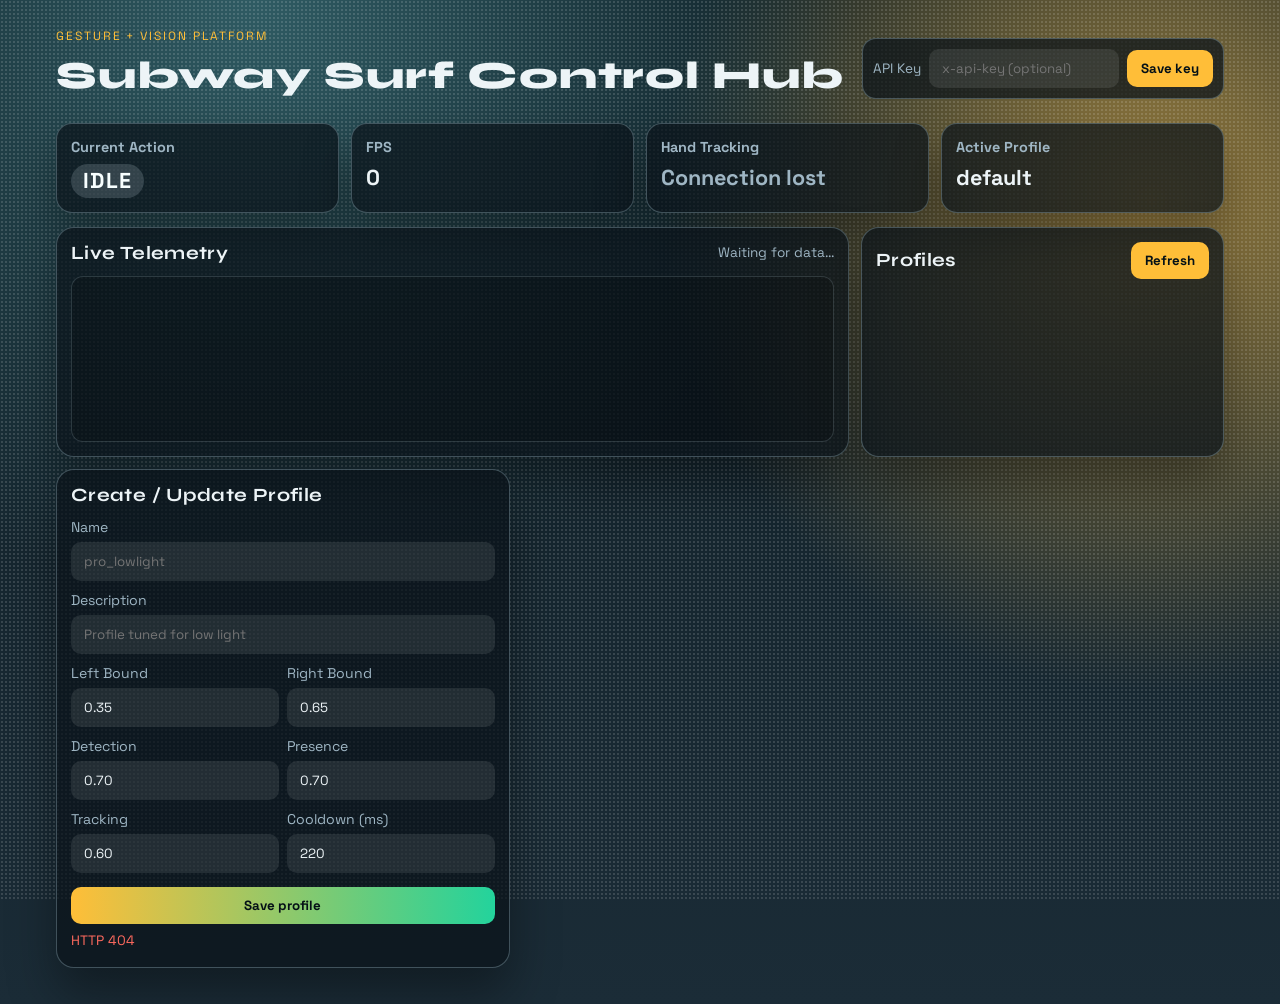
==== dashboard/index.html @ 1eea5410 "feat: rebuild project architecture with API, dashboard and tests" ====
<!doctype html>
<html lang="en">
<head>
  <meta charset="UTF-8">
  <meta name="viewport" content="width=device-width, initial-scale=1.0">
  <title>Subway Surf Control Hub</title>
  <link rel="preconnect" href="https://fonts.googleapis.com">
  <link rel="preconnect" href="https://fonts.gstatic.com" crossorigin>
  <link href="https://fonts.googleapis.com/css2?family=Space+Grotesk:wght@400;500;700&family=Syne:wght@600;700;800&display=swap" rel="stylesheet">
  <link rel="stylesheet" href="./styles.css">
</head>
<body>
  <div class="noise-layer"></div>
  <main class="app-shell">
    <header class="topbar">
      <div>
        <p class="eyebrow">Gesture + Vision Platform</p>
        <h1>Subway Surf Control Hub</h1>
      </div>
      <div class="api-key-box">
        <label for="apiKeyInput">API Key</label>
        <input id="apiKeyInput" type="password" placeholder="x-api-key (optional)">
        <button id="saveApiKeyBtn" type="button">Save key</button>
      </div>
    </header>

    <section class="metrics-grid">
      <article class="metric-card">
        <h2>Current Action</h2>
        <p id="actionBadge" class="badge neutral">IDLE</p>
      </article>
      <article class="metric-card">
        <h2>FPS</h2>
        <p id="fpsValue">0</p>
      </article>
      <article class="metric-card">
        <h2>Hand Tracking</h2>
        <p id="trackingState" class="subtle">Offline</p>
      </article>
      <article class="metric-card">
        <h2>Active Profile</h2>
        <p id="activeProfile">default</p>
      </article>
    </section>

    <section class="workspace">
      <article class="panel panel-wide">
        <div class="panel-head">
          <h3>Live Telemetry</h3>
          <p id="lastUpdateText">Waiting for data...</p>
        </div>
        <div class="sparkline-wrap">
          <canvas id="fpsSparkline" width="860" height="180" aria-label="FPS history chart"></canvas>
        </div>
      </article>

      <article class="panel">
        <div class="panel-head">
          <h3>Profiles</h3>
          <button id="refreshProfilesBtn" type="button">Refresh</button>
        </div>
        <div id="profilesList" class="profile-list"></div>
      </article>

      <article class="panel">
        <div class="panel-head">
          <h3>Create / Update Profile</h3>
        </div>
        <form id="profileForm">
          <label>
            Name
            <input id="profileName" required pattern="[A-Za-z0-9_-]{1,40}" placeholder="pro_lowlight">
          </label>
          <label>
            Description
            <input id="profileDescription" required maxlength="140" placeholder="Profile tuned for low light">
          </label>

          <div class="inline-group">
            <label>
              Left Bound
              <input id="leftBound" type="number" min="0.05" max="0.90" step="0.01" value="0.35">
            </label>
            <label>
              Right Bound
              <input id="rightBound" type="number" min="0.10" max="0.95" step="0.01" value="0.65">
            </label>
          </div>

          <div class="inline-group">
            <label>
              Detection
              <input id="detectionConfidence" type="number" min="0.1" max="1.0" step="0.01" value="0.70">
            </label>
            <label>
              Presence
              <input id="presenceConfidence" type="number" min="0.1" max="1.0" step="0.01" value="0.70">
            </label>
          </div>

          <div class="inline-group">
            <label>
              Tracking
              <input id="trackingConfidence" type="number" min="0.1" max="1.0" step="0.01" value="0.60">
            </label>
            <label>
              Cooldown (ms)
              <input id="cooldownMs" type="number" min="80" max="1200" step="10" value="220">
            </label>
          </div>

          <button class="cta" type="submit">Save profile</button>
        </form>
        <p id="formMessage" class="status-msg"></p>
      </article>
    </section>
  </main>

  <script src="./app.js"></script>
</body>
</html>
---- dashboard/styles.css ----
:root {
  --bg-top: #0f1f26;
  --bg-bottom: #1b2c37;
  --panel: rgba(11, 19, 25, 0.72);
  --panel-border: rgba(157, 188, 201, 0.35);
  --text-main: #edf4f7;
  --text-subtle: #9fb6c4;
  --accent-a: #ffbe38;
  --accent-b: #23d39c;
  --accent-c: #3bb4ff;
  --danger: #ff6a5f;
  --shadow: 0 26px 48px rgba(0, 0, 0, 0.35);
}

* {
  box-sizing: border-box;
}

html,
body {
  margin: 0;
  min-height: 100%;
}

body {
  font-family: "Space Grotesk", sans-serif;
  color: var(--text-main);
  background: radial-gradient(circle at 20% 0%, #2f5b63 0%, transparent 42%),
    radial-gradient(circle at 90% 20%, #9a7f3f 0%, transparent 35%),
    linear-gradient(180deg, var(--bg-top) 0%, var(--bg-bottom) 100%);
}

.noise-layer {
  position: fixed;
  inset: 0;
  pointer-events: none;
  opacity: 0.14;
  background-image: radial-gradient(#ffffff 0.8px, transparent 0.8px);
  background-size: 4px 4px;
}

.app-shell {
  position: relative;
  z-index: 1;
  max-width: 1240px;
  margin: 0 auto;
  padding: 28px clamp(16px, 3vw, 36px) 36px;
}

.topbar {
  display: flex;
  justify-content: space-between;
  align-items: flex-end;
  gap: 16px;
  margin-bottom: 24px;
}

.eyebrow {
  margin: 0 0 8px;
  text-transform: uppercase;
  letter-spacing: 0.16em;
  color: var(--accent-a);
  font-size: 0.75rem;
}

h1 {
  margin: 0;
  font-family: "Syne", sans-serif;
  font-weight: 800;
  font-size: clamp(1.7rem, 3vw, 2.9rem);
  letter-spacing: 0.02em;
}

h2,
h3 {
  margin: 0;
}

.api-key-box {
  display: flex;
  align-items: center;
  gap: 8px;
  padding: 10px;
  border-radius: 14px;
  background: var(--panel);
  border: 1px solid var(--panel-border);
}

.api-key-box label {
  font-size: 0.85rem;
  color: var(--text-subtle);
}

input,
button {
  font-family: inherit;
}

.api-key-box input {
  width: 190px;
}

input {
  width: 100%;
  border: 1px solid transparent;
  border-radius: 10px;
  background: rgba(250, 253, 255, 0.09);
  color: var(--text-main);
  padding: 10px 12px;
  outline: none;
  transition: border-color 0.22s ease, background-color 0.22s ease;
}

input:focus {
  border-color: var(--accent-c);
  background: rgba(250, 253, 255, 0.14);
}

button {
  border: 0;
  border-radius: 10px;
  padding: 10px 14px;
  color: #041016;
  background: var(--accent-a);
  font-weight: 700;
  cursor: pointer;
  transition: transform 0.15s ease, opacity 0.2s ease;
}

button:hover {
  transform: translateY(-1px);
}

.metrics-grid {
  display: grid;
  grid-template-columns: repeat(4, minmax(130px, 1fr));
  gap: 12px;
  margin-bottom: 14px;
}

.metric-card {
  background: var(--panel);
  border: 1px solid var(--panel-border);
  border-radius: 16px;
  box-shadow: var(--shadow);
  padding: 14px;
  animation: rise 0.5s ease both;
}

.metric-card:nth-child(2) {
  animation-delay: 0.08s;
}

.metric-card:nth-child(3) {
  animation-delay: 0.16s;
}

.metric-card:nth-child(4) {
  animation-delay: 0.24s;
}

.metric-card h2 {
  font-size: 0.9rem;
  color: var(--text-subtle);
  margin-bottom: 8px;
}

.metric-card p {
  margin: 0;
  font-size: 1.35rem;
  font-weight: 700;
}

.badge {
  display: inline-flex;
  align-items: center;
  border-radius: 999px;
  padding: 6px 12px;
  line-height: 1;
  text-transform: uppercase;
  font-size: 0.86rem;
  letter-spacing: 0.06em;
}

.badge.neutral {
  color: #f8ffff;
  background: rgba(186, 205, 216, 0.2);
}

.badge.active {
  color: #022113;
  background: var(--accent-b);
}

.subtle {
  color: var(--text-subtle);
}

.workspace {
  display: grid;
  grid-template-columns: 1.25fr 0.9fr 1fr;
  gap: 12px;
}

.panel {
  background: var(--panel);
  border: 1px solid var(--panel-border);
  border-radius: 18px;
  box-shadow: var(--shadow);
  padding: 14px;
  animation: rise 0.45s ease both;
}

.panel-wide {
  grid-column: span 2;
}

.panel-head {
  display: flex;
  justify-content: space-between;
  align-items: center;
  gap: 12px;
  margin-bottom: 12px;
}

.panel-head h3 {
  font-family: "Syne", sans-serif;
  letter-spacing: 0.02em;
}

.panel-head p {
  margin: 0;
  color: var(--text-subtle);
  font-size: 0.85rem;
}

.sparkline-wrap {
  overflow: auto;
  border-radius: 12px;
  border: 1px solid rgba(173, 198, 209, 0.2);
  background: rgba(0, 0, 0, 0.18);
}

#fpsSparkline {
  width: 100%;
  min-width: 500px;
  height: auto;
}

.profile-list {
  display: grid;
  gap: 8px;
  max-height: 380px;
  overflow: auto;
}

.profile-item {
  border: 1px solid rgba(173, 198, 209, 0.25);
  border-radius: 12px;
  padding: 10px;
  background: rgba(255, 255, 255, 0.03);
}

.profile-item h4 {
  margin: 0 0 4px;
  font-size: 1rem;
}

.profile-item p {
  margin: 0 0 8px;
  font-size: 0.86rem;
  color: var(--text-subtle);
}

.profile-item button {
  width: 100%;
  background: var(--accent-c);
  color: #08121c;
}

form {
  display: grid;
  gap: 10px;
}

label {
  display: grid;
  gap: 6px;
  font-size: 0.88rem;
  color: var(--text-subtle);
}

.inline-group {
  display: grid;
  grid-template-columns: 1fr 1fr;
  gap: 8px;
}

.cta {
  margin-top: 4px;
  background: linear-gradient(90deg, var(--accent-a), var(--accent-b));
}

.status-msg {
  min-height: 21px;
  margin: 8px 0 0;
  font-size: 0.85rem;
  color: var(--text-subtle);
}

.status-msg.error {
  color: var(--danger);
}

.status-msg.ok {
  color: var(--accent-b);
}

@keyframes rise {
  from {
    opacity: 0;
    transform: translateY(6px);
  }
  to {
    opacity: 1;
    transform: translateY(0);
  }
}

@media (max-width: 1030px) {
  .metrics-grid {
    grid-template-columns: repeat(2, minmax(0, 1fr));
  }

  .workspace {
    grid-template-columns: 1fr;
  }

  .panel-wide {
    grid-column: span 1;
  }
}

@media (max-width: 640px) {
  .topbar {
    flex-direction: column;
    align-items: flex-start;
  }

  .api-key-box {
    width: 100%;
    flex-wrap: wrap;
  }

  .api-key-box input {
    width: 100%;
  }

  .inline-group {
    grid-template-columns: 1fr;
  }
}
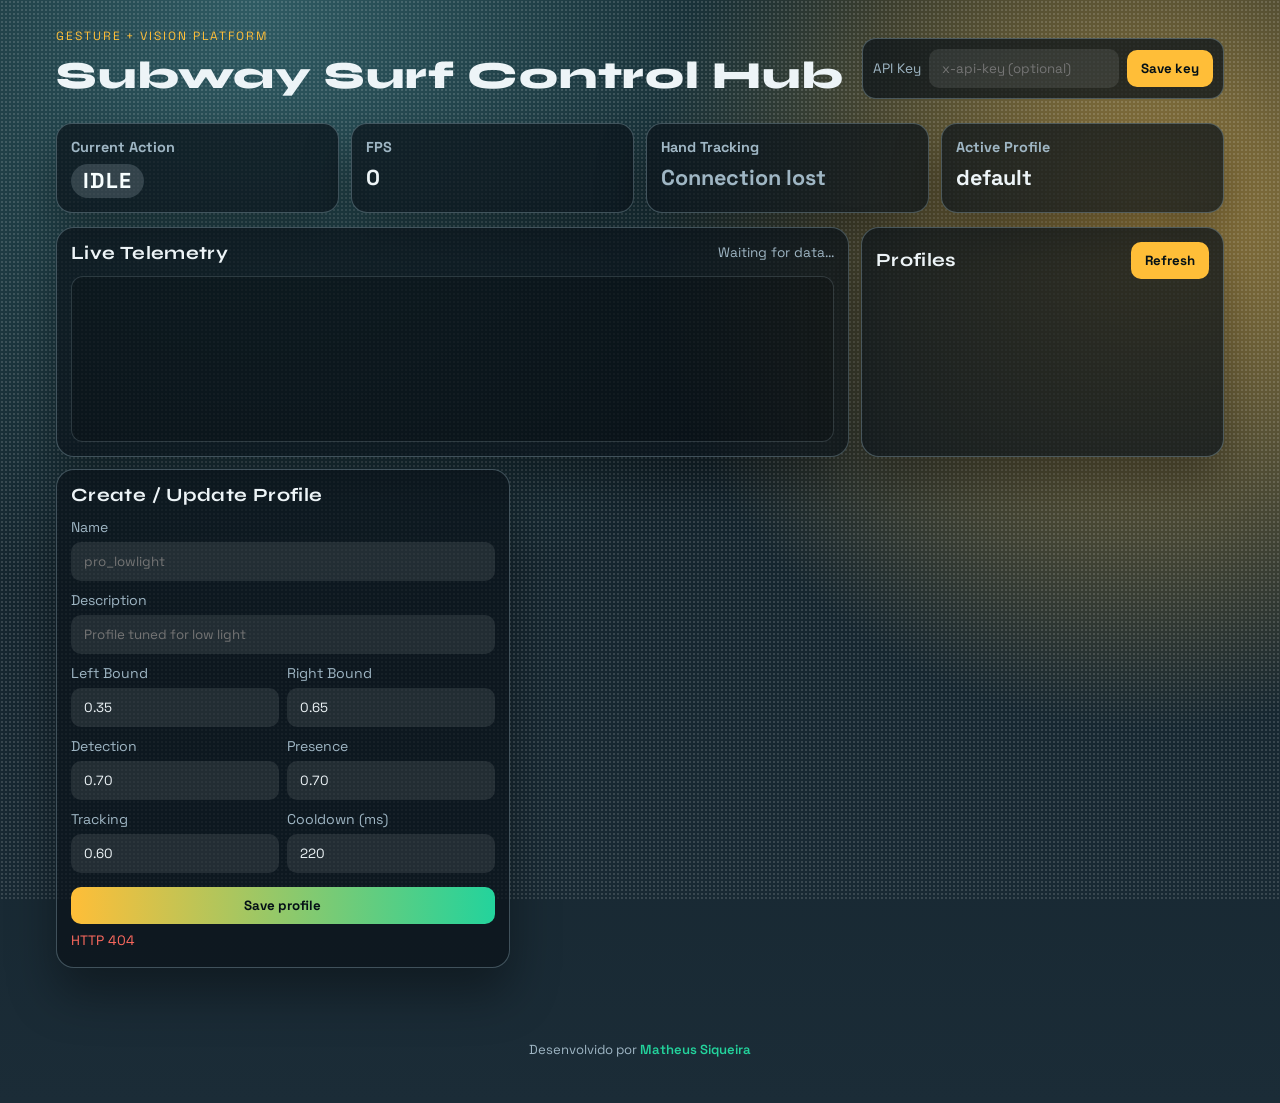
==== commit 9f47adce: "docs: add author credits to Matheus Siqueira across all surfaces - README.md: dedicated Credits sect" ====
--- a/dashboard/index.html
+++ b/dashboard/index.html
@@ -116,6 +116,15 @@
     </section>
   </main>
 
+  <footer class="app-footer">
+    <p>
+      Desenvolvido por
+      <a href="https://www.matheussiqueira.dev/" target="_blank" rel="noopener noreferrer">
+        Matheus Siqueira
+      </a>
+    </p>
+  </footer>
+
   <script src="./app.js"></script>
 </body>
 </html>
--- a/dashboard/styles.css
+++ b/dashboard/styles.css
@@ -360,3 +360,24 @@
     grid-template-columns: 1fr;
   }
 }
+
+/* ---------------------------------------------------------------------------
+   Footer
+   --------------------------------------------------------------------------- */
+.app-footer {
+  text-align: center;
+  padding: 24px 0 32px;
+  color: var(--text-subtle);
+  font-size: 0.82rem;
+}
+
+.app-footer a {
+  color: var(--accent-b);
+  text-decoration: none;
+  font-weight: 600;
+  transition: color 0.2s ease;
+}
+
+.app-footer a:hover {
+  color: var(--accent-a);
+}
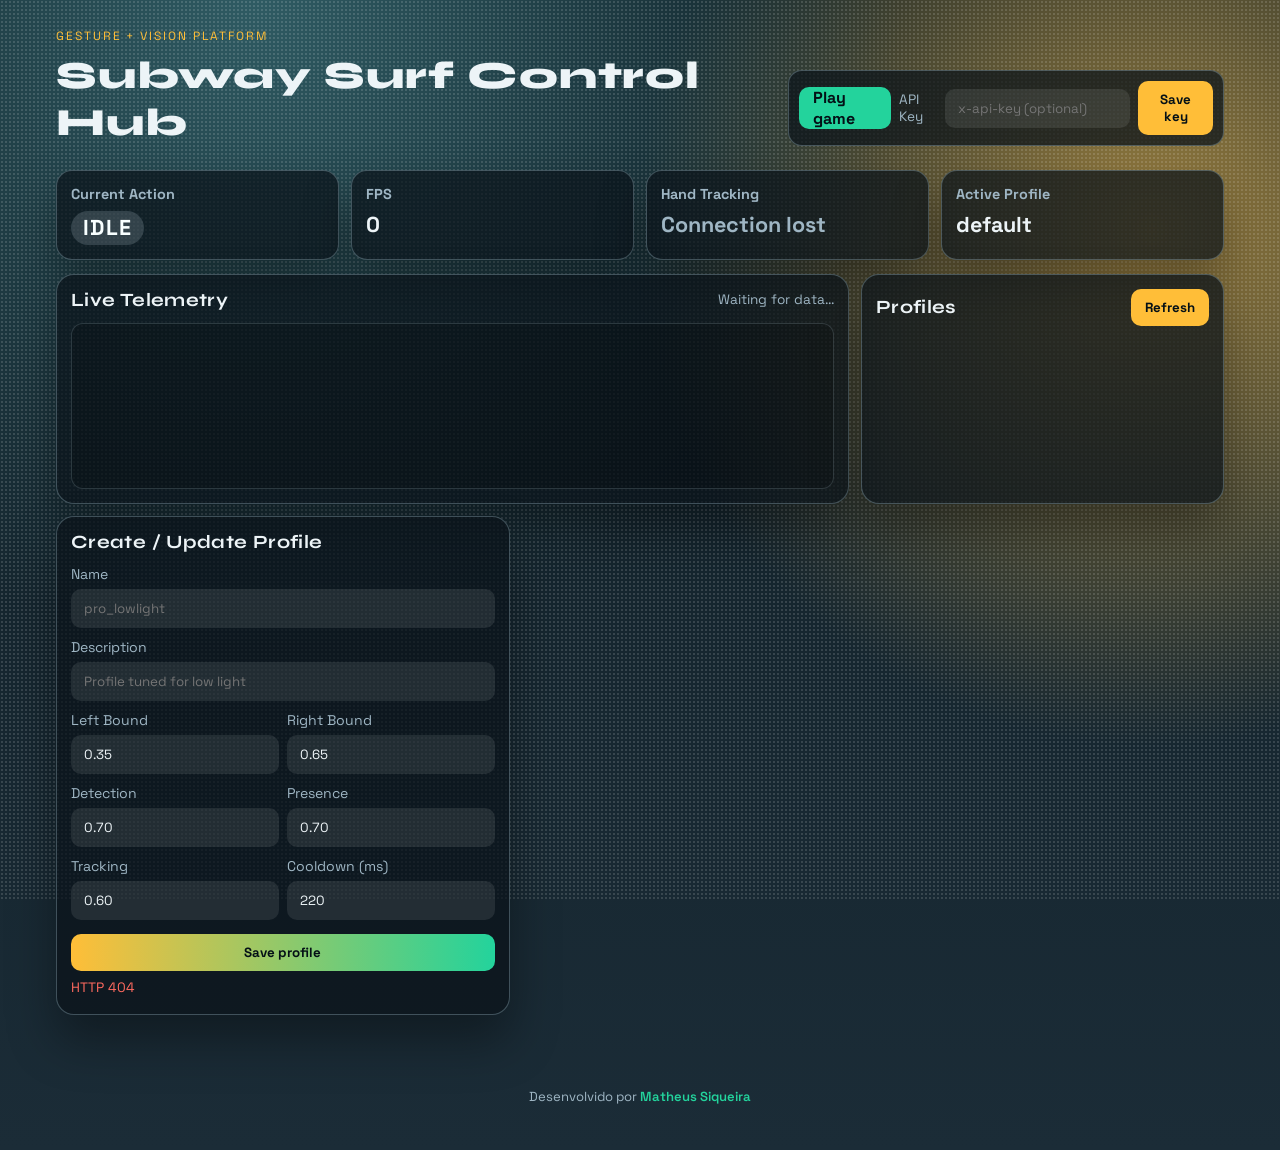
==== commit 4f433f34: "Add playable vision runner game" ====
--- a/dashboard/index.html
+++ b/dashboard/index.html
@@ -18,6 +18,7 @@
         <h1>Subway Surf Control Hub</h1>
       </div>
       <div class="api-key-box">
+        <a class="play-link" href="./game.html">Play game</a>
         <label for="apiKeyInput">API Key</label>
         <input id="apiKeyInput" type="password" placeholder="x-api-key (optional)">
         <button id="saveApiKeyBtn" type="button">Save key</button>
--- a/dashboard/styles.css
+++ b/dashboard/styles.css
@@ -131,6 +131,18 @@
   transform: translateY(-1px);
 }
 
+.play-link {
+  display: inline-flex;
+  align-items: center;
+  min-height: 38px;
+  border-radius: 10px;
+  padding: 0 14px;
+  color: #041016;
+  background: var(--accent-b);
+  font-weight: 800;
+  text-decoration: none;
+}
+
 .metrics-grid {
   display: grid;
   grid-template-columns: repeat(4, minmax(130px, 1fr));
